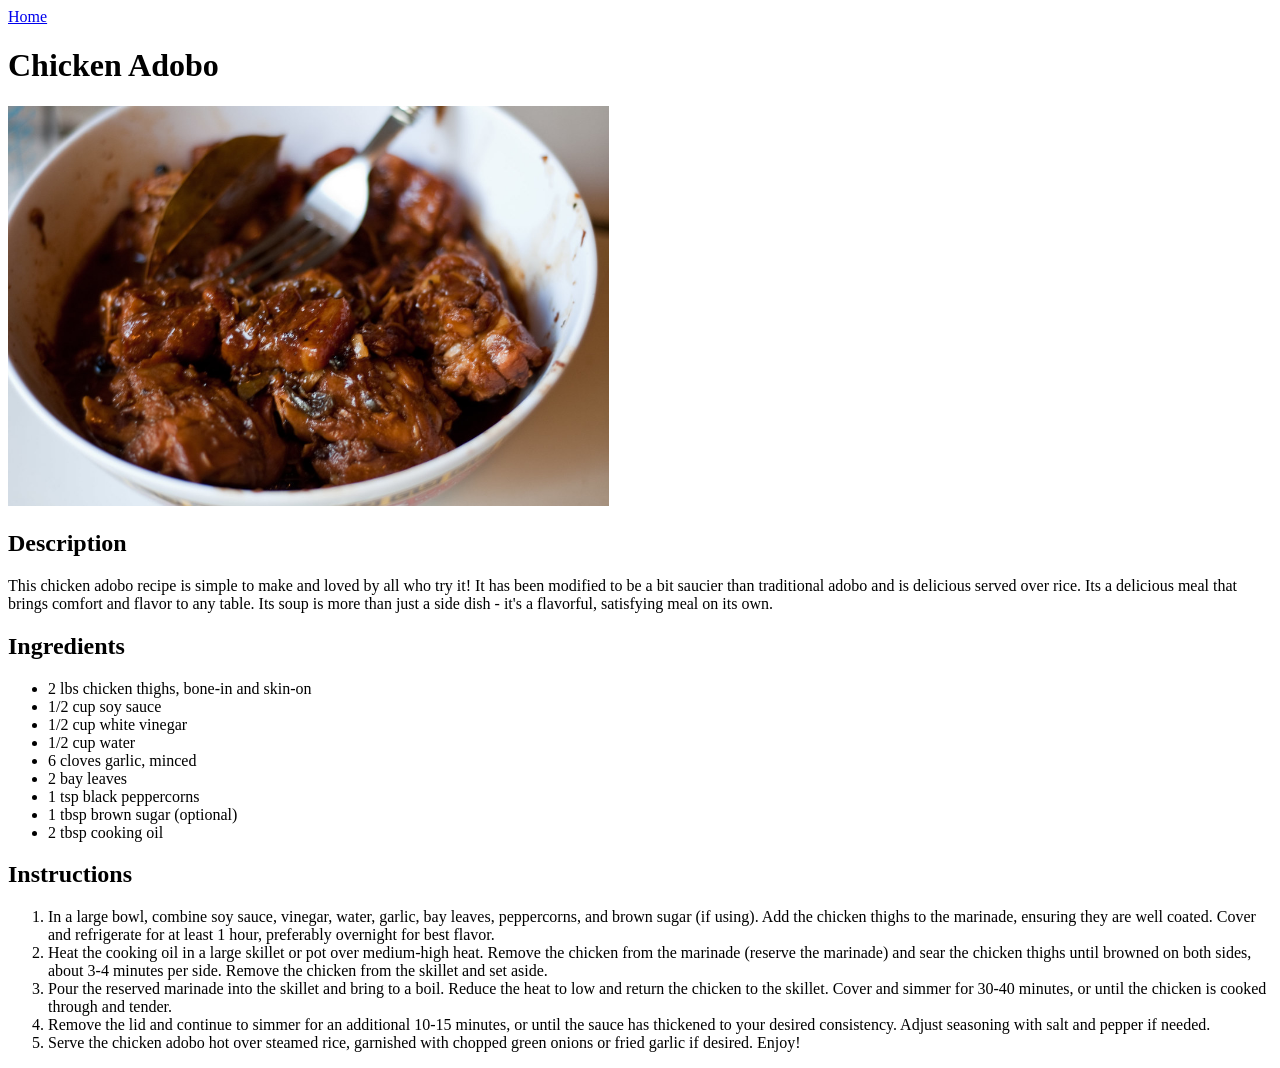
==== recipes/chicken_adobo.html @ a67e0033 "Fixed the image path and Home link     The path was incorrect and was causing the image to not load " ====
<!DOCTYPE html>
<html lang="en">
<head>
    <meta charset="UTF-8">
    <meta name="viewport" content="width=device-width, initial-scale=1.0">
    <title>Chicken Adobo</title>
</head>

<body>
    <a href="../index.html">Home</a>

    <h1>Chicken Adobo</h1>
    <img src="../images/chicken_adobo.jpg" alt="Image of a Chicken Adobo" height="400" title="Chicken Adobo">

    <h2>Description</h2>

    <p>This chicken adobo recipe is simple to make and loved by all who try it! It has been modified to be a bit saucier than traditional adobo and is delicious served over rice. Its a delicious meal that brings comfort and flavor to any table. Its soup is more than just a side dish - it's a flavorful, satisfying meal on its own.</p>

    <h2>Ingredients</h2>
        <ul>
            <li>2 lbs chicken thighs, bone-in and skin-on</li>
            <li>1/2 cup soy sauce</li>
            <li>1/2 cup white vinegar</li>
            <li>1/2 cup water</li>
            <li>6 cloves garlic, minced</li>
            <li>2 bay leaves</li>
            <li>1 tsp black peppercorns</li>
            <li>1 tbsp brown sugar (optional)</li>
            <li>2 tbsp cooking oil</li>
        </ul>

    <h2>Instructions</h2>
        <ol>
            <li>In a large bowl, combine soy sauce, vinegar, water, garlic, bay leaves, peppercorns, and brown sugar (if using). Add the chicken thighs to the marinade, ensuring they are well coated. Cover and refrigerate for at least 1 hour, preferably overnight for best flavor.</li>
            <li>Heat the cooking oil in a large skillet or pot over medium-high heat. Remove the chicken from the marinade (reserve the marinade) and sear the chicken thighs until browned on both sides, about 3-4 minutes per side. Remove the chicken from the skillet and set aside.</li>
            <li>Pour the reserved marinade into the skillet and bring to a boil. Reduce the heat to low and return the chicken to the skillet. Cover and simmer for 30-40 minutes, or until the chicken is cooked through and tender.</li>
            <li>Remove the lid and continue to simmer for an additional 10-15 minutes, or until the sauce has thickened to your desired consistency. Adjust seasoning with salt and pepper if needed.</li>
            <li>Serve the chicken adobo hot over steamed rice, garnished with chopped green onions or fried garlic if desired. Enjoy!</li>
        </ol> 
</body>

</html>
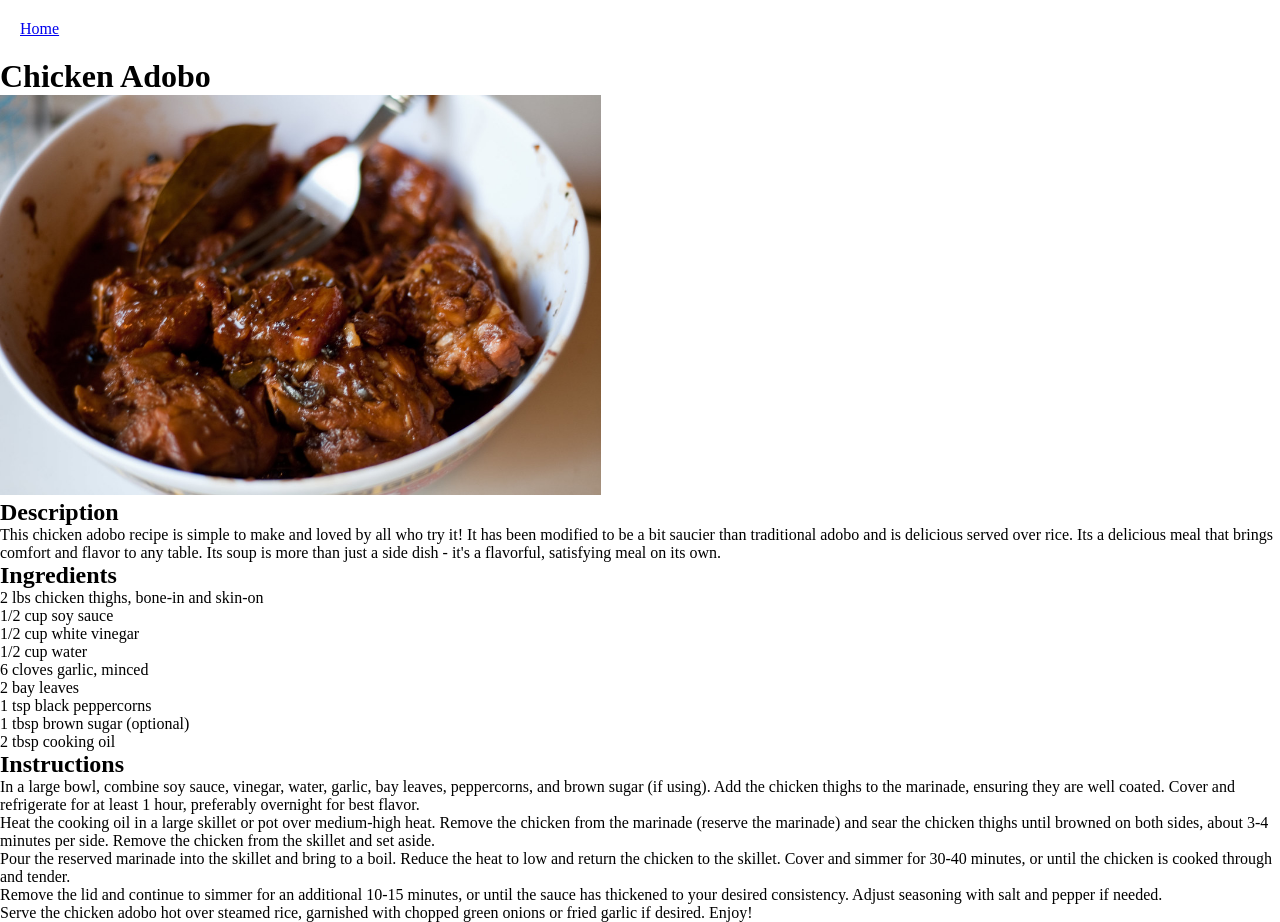
==== commit 674acb63: "Styled the homepage     Made a simple style for the homepage, will improve it later." ====
--- a/recipes/chicken_adobo.html
+++ b/recipes/chicken_adobo.html
@@ -4,13 +4,16 @@
     <meta charset="UTF-8">
     <meta name="viewport" content="width=device-width, initial-scale=1.0">
     <title>Chicken Adobo</title>
+    <link rel="stylesheet" href="../styles.css">
 </head>
 
 <body>
-    <a href="../index.html">Home</a>
+    <div class="Backbutton">
+        <a href="../index.html">Home</a>
+    </div>
 
     <h1>Chicken Adobo</h1>
-    <img src="../images/chicken_adobo.jpg" alt="Image of a Chicken Adobo" height="400" title="Chicken Adobo">
+    <img src="../images/chicken_adobo.jpg" alt="Image of a Chicken Adobo" height="400" title="Chicken Adobo" class="Chicken-Adobo-Image">
 
     <h2>Description</h2>
 
--- a/styles.css
+++ b/styles.css
@@ -0,0 +1,41 @@
+/* Homepage */
+* {
+  margin: 0;
+  padding: 0;
+  box-sizing: border-box;
+}
+
+.homepage {
+    text-align: center;
+    margin: 0;
+    font-family: 'Times New Roman', Times, serif;
+}
+
+.title {
+    display: inline-block;
+    font-size: 30px;
+    background-color: wheat;
+    padding: 10px 20px;
+    border-radius: 12px;
+    margin-top: 30px;
+    box-shadow: 8px 8px 0px rgba(0,0,0,0.1);
+}
+
+.desc {
+    padding: 20px 0px 0px;
+    font-size: 20px;
+}
+
+.foodlist {
+    list-style: circle;
+    padding: 0px;
+    text-align: center;
+    margin: 5px;
+}
+
+/* Chicken Adobo */
+
+.Backbutton {
+    text-align: left;
+    margin: 20px;
+}
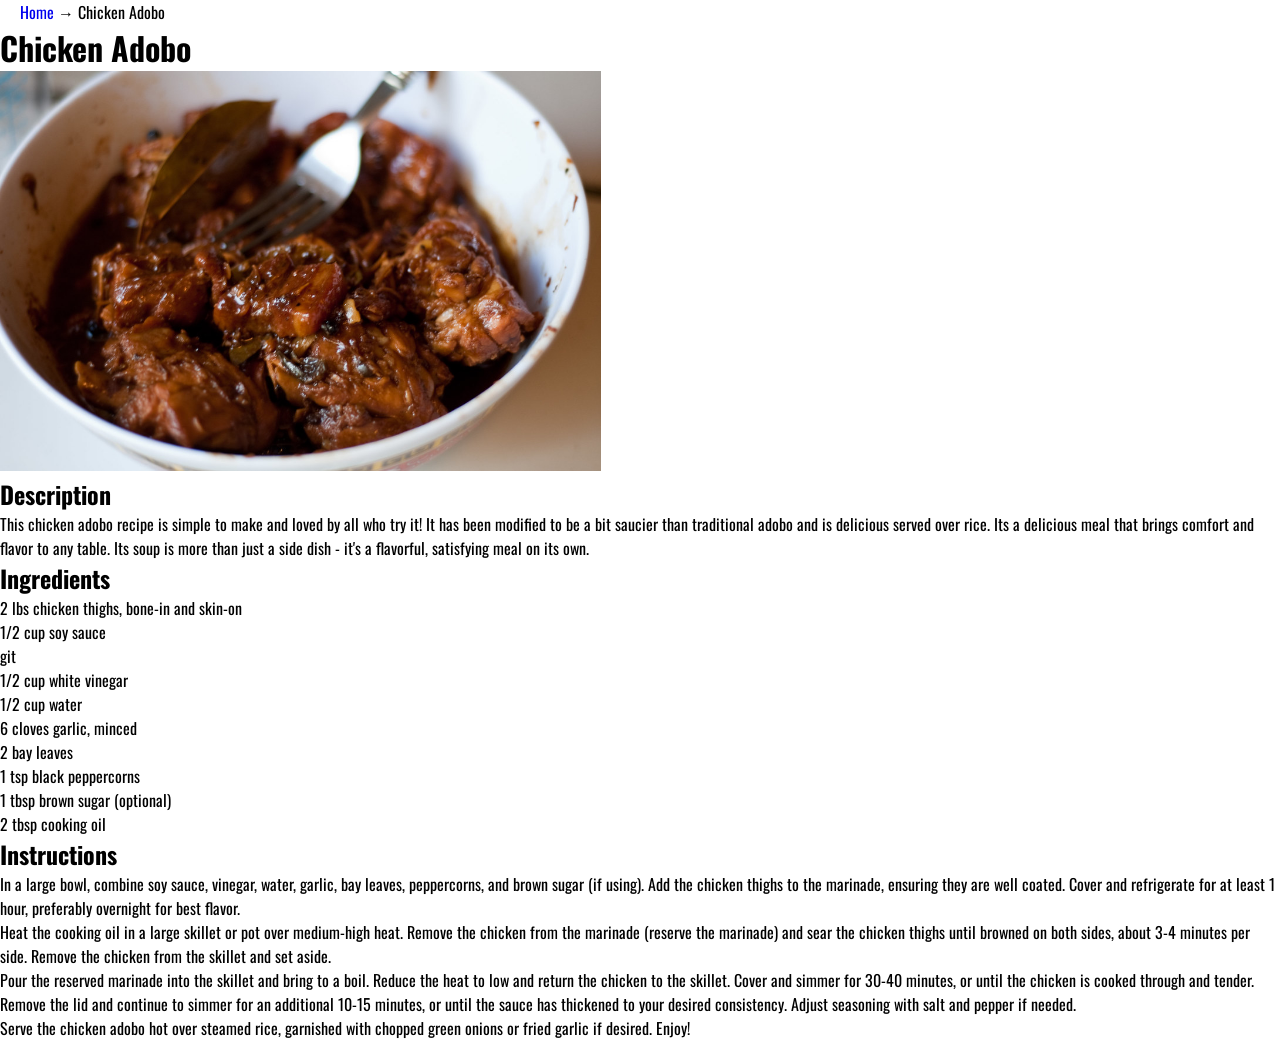
==== commit 04a57b23: "Trying out custom fonts     Trying custom fonts found on a website, used google fonts to figure out " ====
--- a/recipes/chicken_adobo.html
+++ b/recipes/chicken_adobo.html
@@ -1,6 +1,9 @@
 <!DOCTYPE html>
 <html lang="en">
 <head>
+    <link rel="preconnect" href="https://fonts.googleapis.com">
+    <link rel="preconnect" href="https://fonts.gstatic.com" crossorigin>
+    <link href="https://fonts.googleapis.com/css2?family=Oswald:wght@200..700&family=Source+Sans+3:ital,wght@0,200..900;1,200..900&display=swap" rel="stylesheet">
     <meta charset="UTF-8">
     <meta name="viewport" content="width=device-width, initial-scale=1.0">
     <title>Chicken Adobo</title>
@@ -8,12 +11,12 @@
 </head>
 
 <body>
-    <div class="Backbutton">
-        <a href="../index.html">Home</a>
-    </div>
+    <nav class="Backbutton">
+      <a href="../index.html"> Home</a> → <span class="current-page">Chicken Adobo</span>
+    </nav>
 
     <h1>Chicken Adobo</h1>
-    <img src="../images/chicken_adobo.jpg" alt="Image of a Chicken Adobo" height="400" title="Chicken Adobo" class="Chicken-Adobo-Image">
+    <img src="../images/chicken_adobo.jpg" alt="Image of a Chicken Adobo" height="400" title="Chicken Adobo">
 
     <h2>Description</h2>
 
@@ -22,7 +25,7 @@
     <h2>Ingredients</h2>
         <ul>
             <li>2 lbs chicken thighs, bone-in and skin-on</li>
-            <li>1/2 cup soy sauce</li>
+            <li>1/2 cup soy sauce</li>git
             <li>1/2 cup white vinegar</li>
             <li>1/2 cup water</li>
             <li>6 cloves garlic, minced</li>
--- a/styles.css
+++ b/styles.css
@@ -3,17 +3,17 @@
   margin: 0;
   padding: 0;
   box-sizing: border-box;
+  font-family: "Oswald"
 }
 
 .homepage {
     text-align: center;
-    margin: 0;
-    font-family: 'Times New Roman', Times, serif;
+    margin: 0 auto;
 }
 
 .title {
     display: inline-block;
-    font-size: 30px;
+    font-size: 40px;
     background-color: wheat;
     padding: 10px 20px;
     border-radius: 12px;
@@ -35,7 +35,12 @@
 
 /* Chicken Adobo */
 
-.Backbutton {
+.Backbutton a {
     text-align: left;
-    margin: 20px;
+    margin-left:20px;
+    text-decoration: none;;
+}
+
+.current-page {
+    color: black;
 }
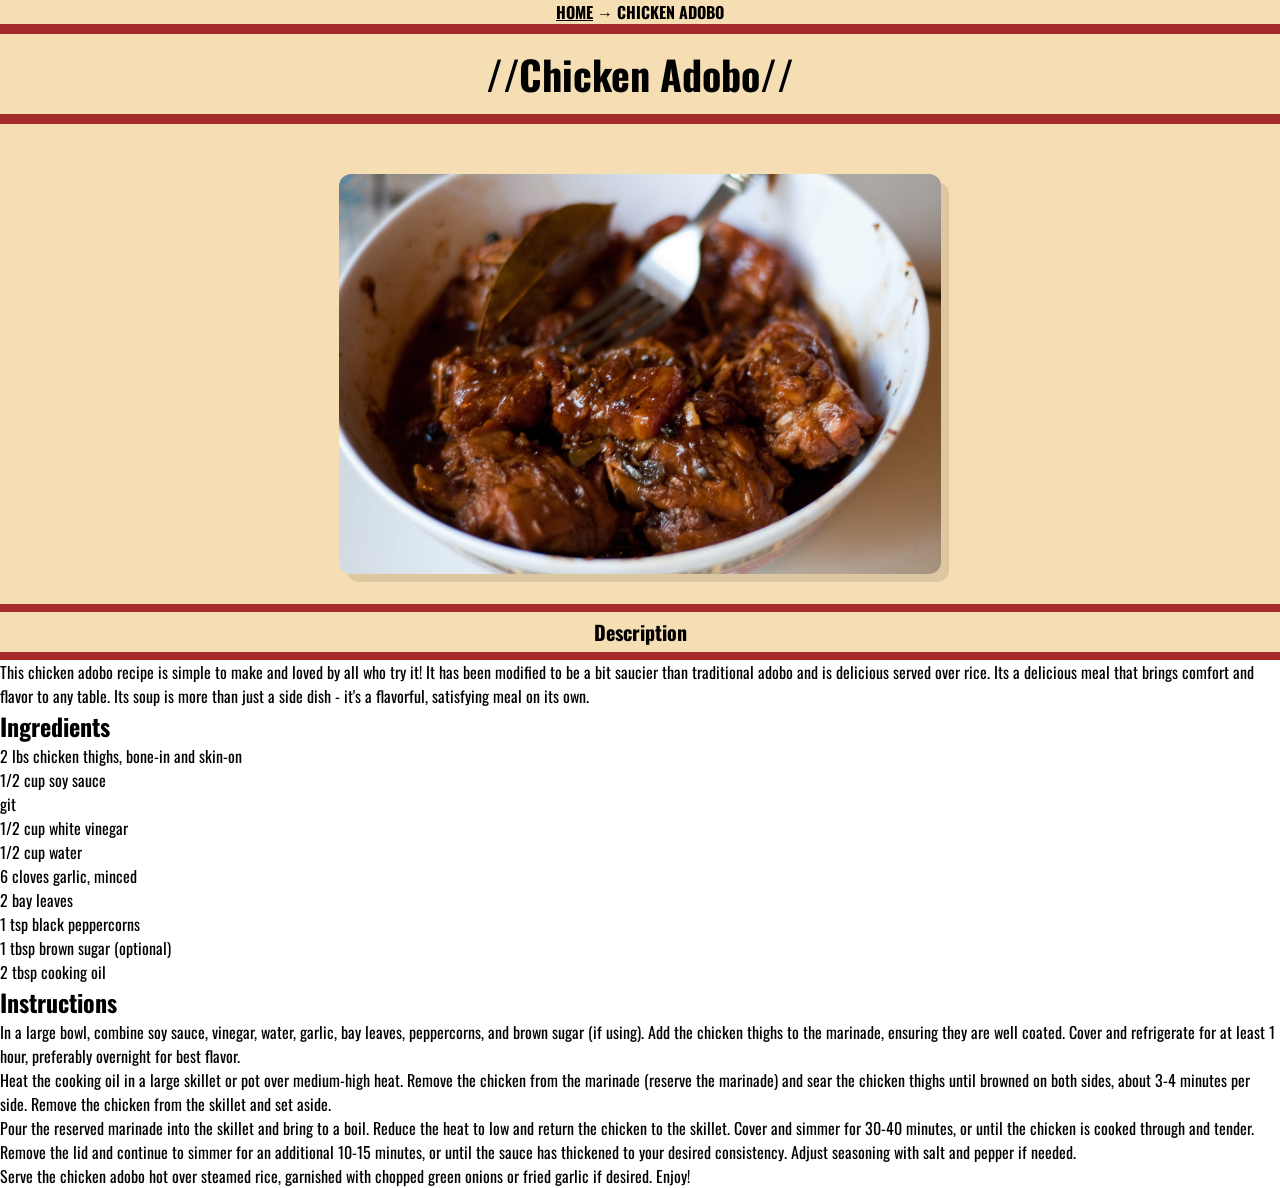
==== commit 25ca65df: "Worked on the Chicken Adobo page     Will adjust some more things after this commit, but I want to c" ====
--- a/recipes/chicken_adobo.html
+++ b/recipes/chicken_adobo.html
@@ -12,13 +12,16 @@
 
 <body>
     <nav class="Backbutton">
-      <a href="../index.html"> Home</a> → <span class="current-page">Chicken Adobo</span>
+      <a href="../index.html"> HOME</a> → <span class="current-page">CHICKEN ADOBO</span>
     </nav>
 
-    <h1>Chicken Adobo</h1>
-    <img src="../images/chicken_adobo.jpg" alt="Image of a Chicken Adobo" height="400" title="Chicken Adobo">
+    <h1 class="title-chickenadobo">//Chicken Adobo//</h1>
 
-    <h2>Description</h2>
+    <div class="imgcontainer-chickendobo">
+        <img src="../images/chicken_adobo.jpg" alt="Image of a Chicken Adobo" height="400" title="Chicken Adobo" class="img-chickenadobo">
+    </div>
+
+    <h2 class="desc-chickenadobo">Description</h2>
 
     <p>This chicken adobo recipe is simple to make and loved by all who try it! It has been modified to be a bit saucier than traditional adobo and is delicious served over rice. Its a delicious meal that brings comfort and flavor to any table. Its soup is more than just a side dish - it's a flavorful, satisfying meal on its own.</p>
 
--- a/styles.css
+++ b/styles.css
@@ -3,7 +3,7 @@
   margin: 0;
   padding: 0;
   box-sizing: border-box;
-  font-family: "Oswald"
+  font-family: "Oswald", 'Times New Roman', sans-serif;
 }
 
 .homepage {
@@ -35,12 +35,50 @@
 
 /* Chicken Adobo */
 
+.Backbutton {
+    background-color: wheat;
+    text-align: center;
+    color: black;
+    border-bottom: 10px solid brown;
+    font-weight: bold;
+}
+
 .Backbutton a {
-    text-align: left;
-    margin-left:20px;
-    text-decoration: none;;
+    text-decoration: underline  ;
+    color: black;
 }
 
 .current-page {
     color: black;
+}
+
+.title-chickenadobo {
+    text-align: center;
+    font-size: 40px;
+    background-color: wheat;
+    padding: 10px 20px;
+    box-shadow: 8px 8px 0px rgba(0,0,0,0.1);
+}
+
+.img-chickenadobo {
+    width: auto;
+    display: block;
+    margin: 50px auto 20px;
+    border-radius: 12px;
+    box-shadow: 8px 8px 0px rgba(0,0,0,0.1);
+}
+
+.imgcontainer-chickendobo {
+    border-top: 10px solid brown;
+    background-color: wheat;
+    border-bottom: 10px solid wheat;
+}
+
+.desc-chickenadobo {
+    text-align: center;
+    font-size: 20px;
+    padding: 5px;
+    border-top: 8px solid brown;
+    border-bottom: 8px solid brown;
+    background-color: wheat;
 }
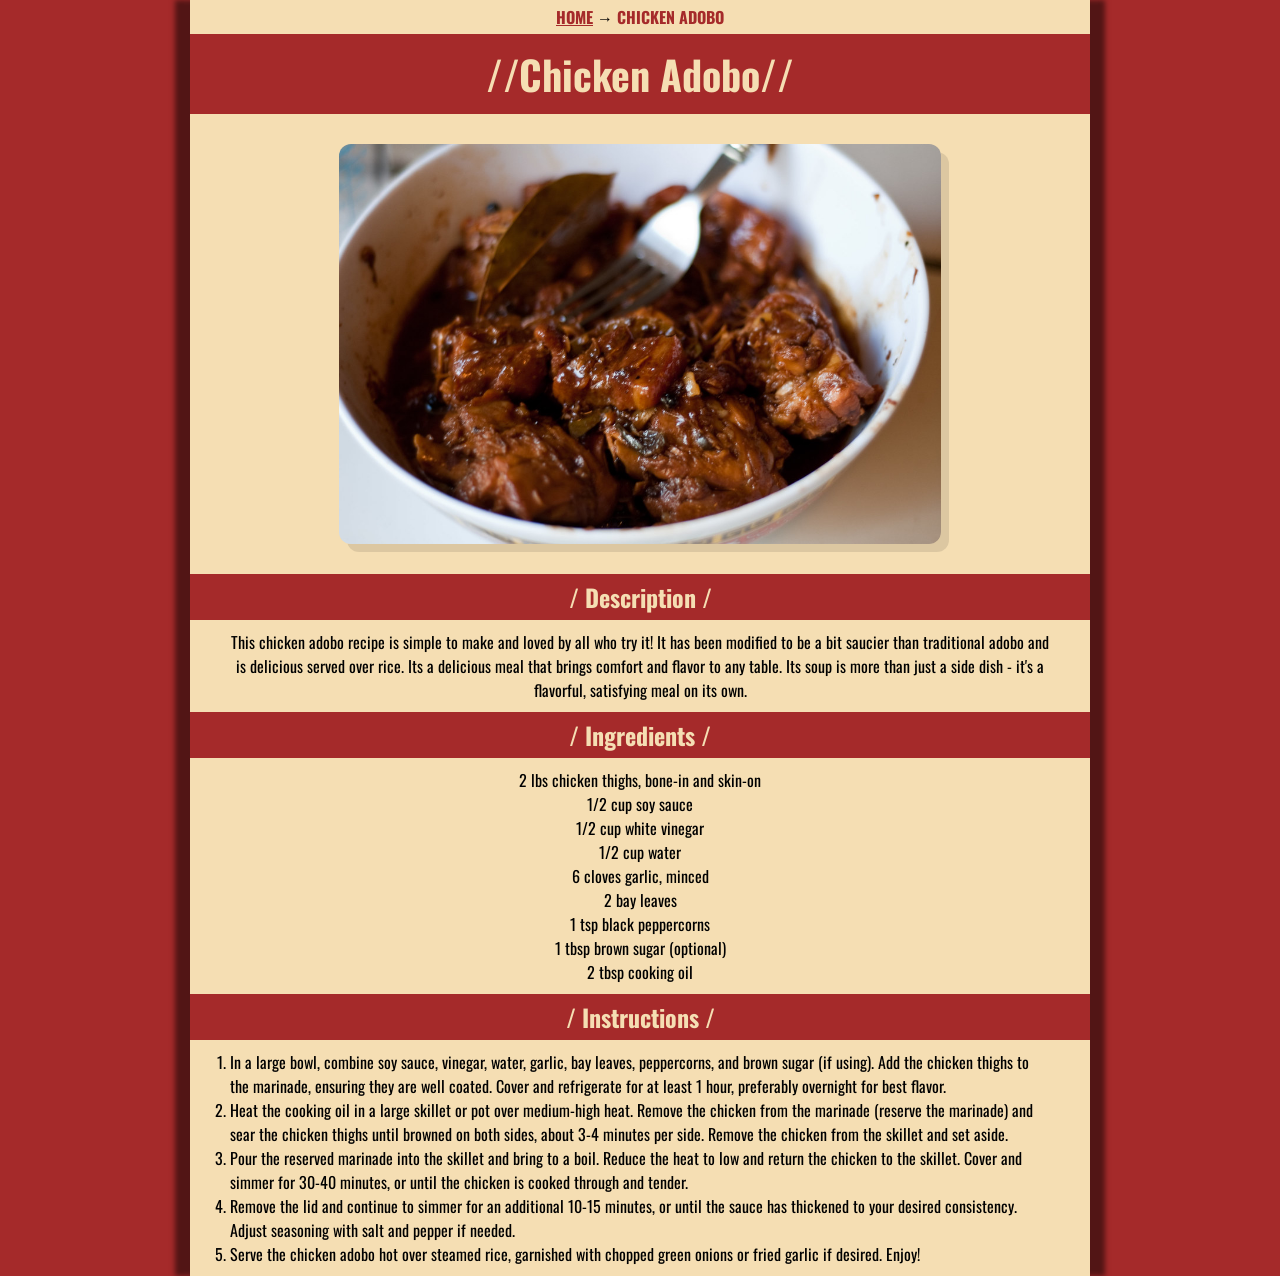
==== commit c419e467: "Chicken adobo and homepage styled     made css more "universal" so i can just use it everywhere" ====
--- a/recipes/chicken_adobo.html
+++ b/recipes/chicken_adobo.html
@@ -11,24 +11,26 @@
 </head>
 
 <body>
-    <nav class="Backbutton">
-      <a href="../index.html"> HOME</a> → <span class="current-page">CHICKEN ADOBO</span>
-    </nav>
+    <div class="container">
+        <nav class="Backbutton">
+        <a href="../index.html"> HOME</a> → <span class="current-page">CHICKEN ADOBO</span>
+        </nav>
 
-    <h1 class="title-chickenadobo">//Chicken Adobo//</h1>
+        <h1 class="title-header">//Chicken Adobo//</h1>
 
-    <div class="imgcontainer-chickendobo">
-        <img src="../images/chicken_adobo.jpg" alt="Image of a Chicken Adobo" height="400" title="Chicken Adobo" class="img-chickenadobo">
-    </div>
+        <div class="imgcontainer">
+            <img src="../images/chicken_adobo.jpg" alt="Image of a Chicken Adobo" height="400" title="Chicken Adobo" class="img">
+        </div>
 
-    <h2 class="desc-chickenadobo">Description</h2>
+        <h2 class="header-description">/ Description /</h2>
 
-    <p>This chicken adobo recipe is simple to make and loved by all who try it! It has been modified to be a bit saucier than traditional adobo and is delicious served over rice. Its a delicious meal that brings comfort and flavor to any table. Its soup is more than just a side dish - it's a flavorful, satisfying meal on its own.</p>
+            <p class="paragraph-desc">This chicken adobo recipe is simple to make and loved by all who try it! It has been modified to be a bit saucier than traditional adobo and is delicious served over rice. Its a delicious meal that brings comfort and flavor to any table. Its soup is more than just a side dish - it's a flavorful, satisfying meal on its own.</p>
 
-    <h2>Ingredients</h2>
-        <ul>
+        <h2 class="header-ingredients">/ Ingredients /</h2>
+
+        <ul class="list-ingredients">
             <li>2 lbs chicken thighs, bone-in and skin-on</li>
-            <li>1/2 cup soy sauce</li>git
+            <li>1/2 cup soy sauce</li>
             <li>1/2 cup white vinegar</li>
             <li>1/2 cup water</li>
             <li>6 cloves garlic, minced</li>
@@ -38,14 +40,16 @@
             <li>2 tbsp cooking oil</li>
         </ul>
 
-    <h2>Instructions</h2>
-        <ol>
+        <h2 class="header-instructions">/ Instructions /</h2>
+
+        <ol class="list-instructions">
             <li>In a large bowl, combine soy sauce, vinegar, water, garlic, bay leaves, peppercorns, and brown sugar (if using). Add the chicken thighs to the marinade, ensuring they are well coated. Cover and refrigerate for at least 1 hour, preferably overnight for best flavor.</li>
             <li>Heat the cooking oil in a large skillet or pot over medium-high heat. Remove the chicken from the marinade (reserve the marinade) and sear the chicken thighs until browned on both sides, about 3-4 minutes per side. Remove the chicken from the skillet and set aside.</li>
             <li>Pour the reserved marinade into the skillet and bring to a boil. Reduce the heat to low and return the chicken to the skillet. Cover and simmer for 30-40 minutes, or until the chicken is cooked through and tender.</li>
             <li>Remove the lid and continue to simmer for an additional 10-15 minutes, or until the sauce has thickened to your desired consistency. Adjust seasoning with salt and pepper if needed.</li>
             <li>Serve the chicken adobo hot over steamed rice, garnished with chopped green onions or fried garlic if desired. Enjoy!</li>
         </ol> 
+    </div>
 </body>
 
 </html>
--- a/styles.css
+++ b/styles.css
@@ -1,4 +1,4 @@
-/* Homepage */
+/* css */
 * {
   margin: 0;
   padding: 0;
@@ -6,10 +6,136 @@
   font-family: "Oswald", 'Times New Roman', sans-serif;
 }
 
-.homepage {
-    text-align: center;
+body {
+    background-color: brown;
+}
+
+.container {
+    background-color: wheat;
+    box-shadow: 15px 0px 5px rgba(0,0,0,0.5), -15px 0px 5px rgba(0,0,0,0.5);
+    max-width: 900px;
     margin: 0 auto;
 }
+
+.container-homepage {
+    background-color: wheat;
+    box-shadow: 15px 15px 10px rgba(0,0,0,0.5), -15px -15px 10px rgba(0,0,0,0.5);
+    max-width: 500px;
+    margin: 500px auto;
+    padding-bottom: 30px;
+}
+
+.list-homepage a {
+    text-decoration: underline;
+    color: brown;
+}
+
+.list-homepage {
+    list-style: none;
+    text-align: center;
+    margin: 10px 0px;
+    border-radius: 20px;
+    text-align: center;
+    font-weight: bold;
+}
+
+.header-description-homepage {
+    text-align: center;
+    color: wheat;
+    padding: 5px;
+    border-top: 20px solid wheat;
+    border-bottom: 8px;
+    background-color: brown;
+}
+
+.Backbutton {
+    background-color: wheat;
+    text-align: center;
+    font-weight: bold;
+    padding-bottom: 5px;
+    padding-top: 5px;
+}
+
+.Backbutton a {
+    text-decoration: underline  ;
+    color: brown;
+}
+
+.current-page {
+    color: brown;
+}
+
+.title-header {
+    text-align: center;
+    font-size: 40px;
+    color: wheat;
+    background-color: brown;
+    padding: 10px 20px;
+}
+
+.img {
+    width: auto;
+    display: block;
+    margin: 20px auto 20px;
+    border-radius: 12px;
+    box-shadow: 8px 8px 0px rgba(0,0,0,0.1);
+}
+
+.imgcontainer {
+    border-top: 10px solid wheat;
+    background-color: wheat;
+    border-bottom: 10px solid wheat;
+}
+
+.header-description {
+    text-align: center;
+    color: wheat;
+    padding: 5px;
+    border-top: 8px;
+    border-bottom: 8px;
+    background-color: brown;
+}
+
+.paragraph-desc {
+    text-align: center;
+    background-color: wheat;
+    padding: 10px 40px 10px 40px;
+}
+
+.header-ingredients {
+    text-align: center;
+    color: wheat;
+    padding: 5px;
+    border-top: 8px;
+    border-bottom: 8px;
+    background-color: brown;
+}
+
+.list-ingredients {
+    list-style: none;
+    text-align: center;
+    margin: 10px 0px;
+    border-radius: 20px;
+    text-align: center;
+}
+
+.header-instructions {
+    text-align: center;
+    color: wheat;
+    padding: 5px;
+    border-top: 8px;
+    border-bottom: 8px;
+    background-color: brown;
+}
+
+.list-instructions {
+    padding-left: 20px;
+    text-align: left;
+    padding: 10px 40px 10px 40px;
+}
+
+
+/* Homepage */
 
 .title {
     display: inline-block;
@@ -24,61 +150,11 @@
 .desc {
     padding: 20px 0px 0px;
     font-size: 20px;
+    text-align: center;
 }
 
-.foodlist {
-    list-style: circle;
-    padding: 0px;
-    text-align: center;
-    margin: 5px;
-}
 
-/* Chicken Adobo */
 
-.Backbutton {
-    background-color: wheat;
-    text-align: center;
-    color: black;
-    border-bottom: 10px solid brown;
-    font-weight: bold;
-}
 
-.Backbutton a {
-    text-decoration: underline  ;
-    color: black;
-}
 
-.current-page {
-    color: black;
-}
 
-.title-chickenadobo {
-    text-align: center;
-    font-size: 40px;
-    background-color: wheat;
-    padding: 10px 20px;
-    box-shadow: 8px 8px 0px rgba(0,0,0,0.1);
-}
-
-.img-chickenadobo {
-    width: auto;
-    display: block;
-    margin: 50px auto 20px;
-    border-radius: 12px;
-    box-shadow: 8px 8px 0px rgba(0,0,0,0.1);
-}
-
-.imgcontainer-chickendobo {
-    border-top: 10px solid brown;
-    background-color: wheat;
-    border-bottom: 10px solid wheat;
-}
-
-.desc-chickenadobo {
-    text-align: center;
-    font-size: 20px;
-    padding: 5px;
-    border-top: 8px solid brown;
-    border-bottom: 8px solid brown;
-    background-color: wheat;
-}
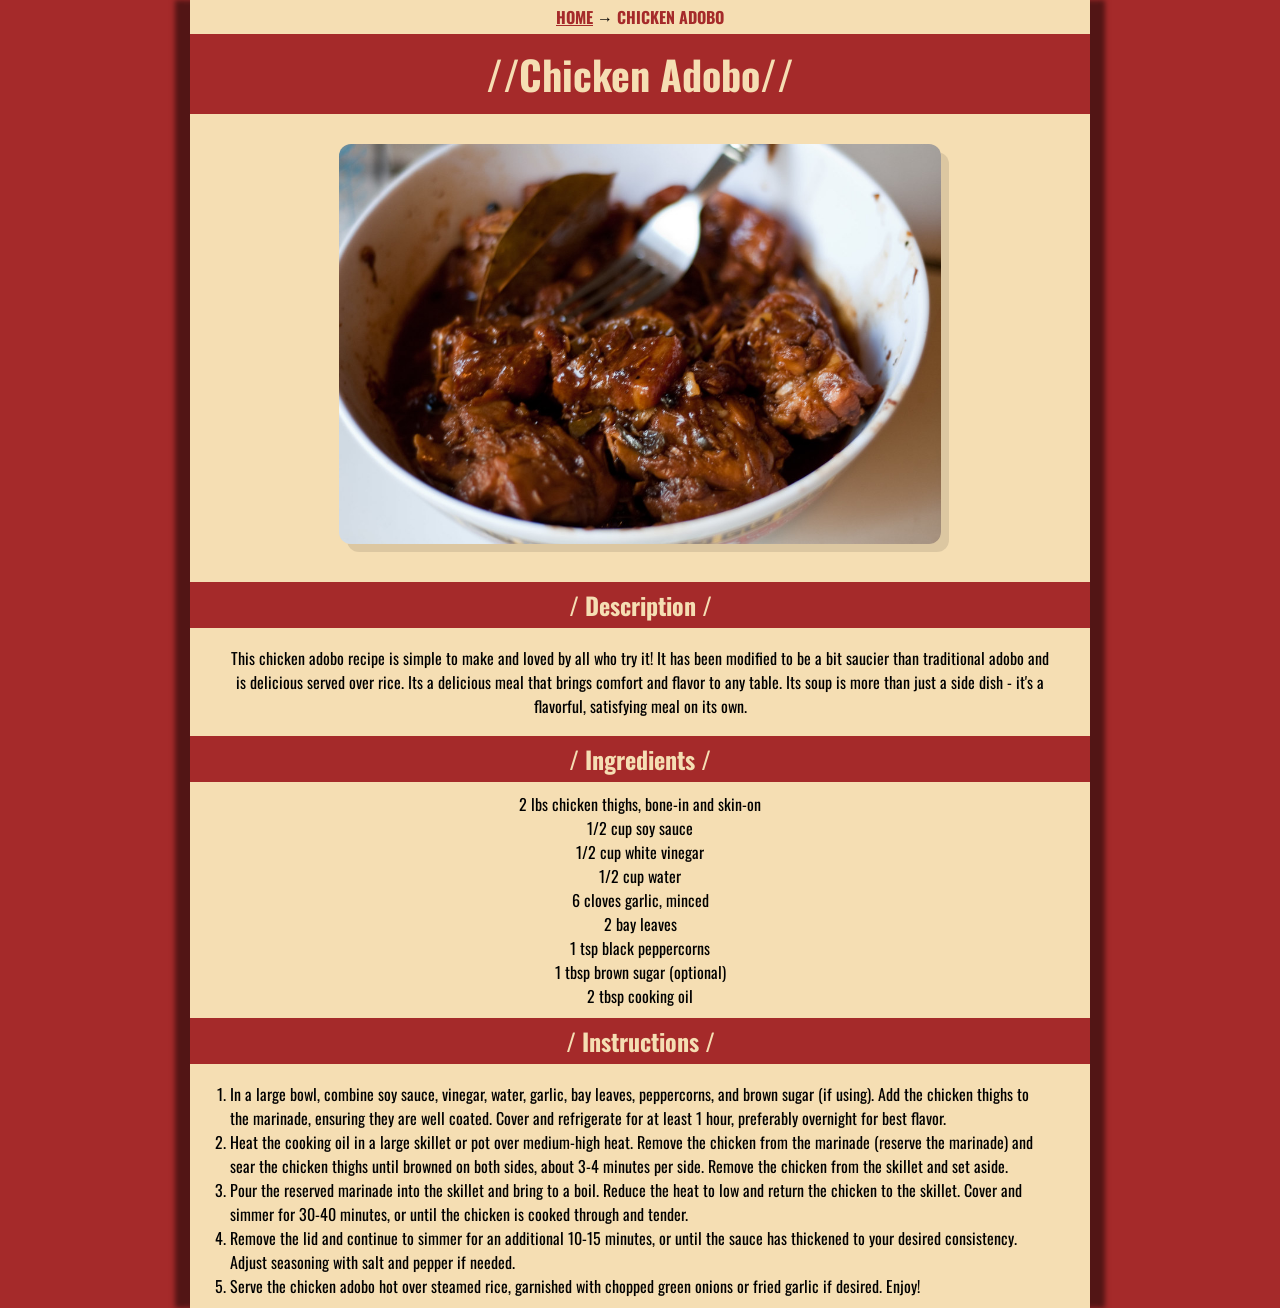
==== commit 81d107d3: "proofread the code (?)     just some minor fixes, removed duplicate code and left over code" ====
--- a/recipes/chicken_adobo.html
+++ b/recipes/chicken_adobo.html
@@ -19,7 +19,7 @@
         <h1 class="title-header">//Chicken Adobo//</h1>
 
         <div class="imgcontainer">
-            <img src="../images/chicken_adobo.jpg" alt="Image of a Chicken Adobo" height="400" title="Chicken Adobo" class="img">
+            <img src="../images/chicken_adobo.jpg" alt="Image of a Chicken Adobo" height="400" title="Chicken Adobo" class="recipe-img">
         </div>
 
         <h2 class="header-description">/ Description /</h2>
--- a/styles.css
+++ b/styles.css
@@ -32,7 +32,6 @@
 
 .list-homepage {
     list-style: none;
-    text-align: center;
     margin: 10px 0px;
     border-radius: 20px;
     text-align: center;
@@ -73,7 +72,7 @@
     padding: 10px 20px;
 }
 
-.img {
+.recipe-img {
     width: auto;
     display: block;
     margin: 20px auto 20px;
@@ -91,8 +90,8 @@
     text-align: center;
     color: wheat;
     padding: 5px;
-    border-top: 8px;
-    border-bottom: 8px;
+    margin-top: 8px;
+    margin-bottom: 8px;
     background-color: brown;
 }
 
@@ -106,8 +105,8 @@
     text-align: center;
     color: wheat;
     padding: 5px;
-    border-top: 8px;
-    border-bottom: 8px;
+    margin-top: 8px;
+    margin-bottom: 8px;
     background-color: brown;
 }
 
@@ -116,15 +115,14 @@
     text-align: center;
     margin: 10px 0px;
     border-radius: 20px;
-    text-align: center;
 }
 
 .header-instructions {
     text-align: center;
     color: wheat;
     padding: 5px;
-    border-top: 8px;
-    border-bottom: 8px;
+    margin-top: 8px;
+    margin-bottom: 8px;
     background-color: brown;
 }
 
@@ -132,29 +130,4 @@
     padding-left: 20px;
     text-align: left;
     padding: 10px 40px 10px 40px;
-}
-
-
-/* Homepage */
-
-.title {
-    display: inline-block;
-    font-size: 40px;
-    background-color: wheat;
-    padding: 10px 20px;
-    border-radius: 12px;
-    margin-top: 30px;
-    box-shadow: 8px 8px 0px rgba(0,0,0,0.1);
-}
-
-.desc {
-    padding: 20px 0px 0px;
-    font-size: 20px;
-    text-align: center;
-}
-
-
-
-
-
-
+}
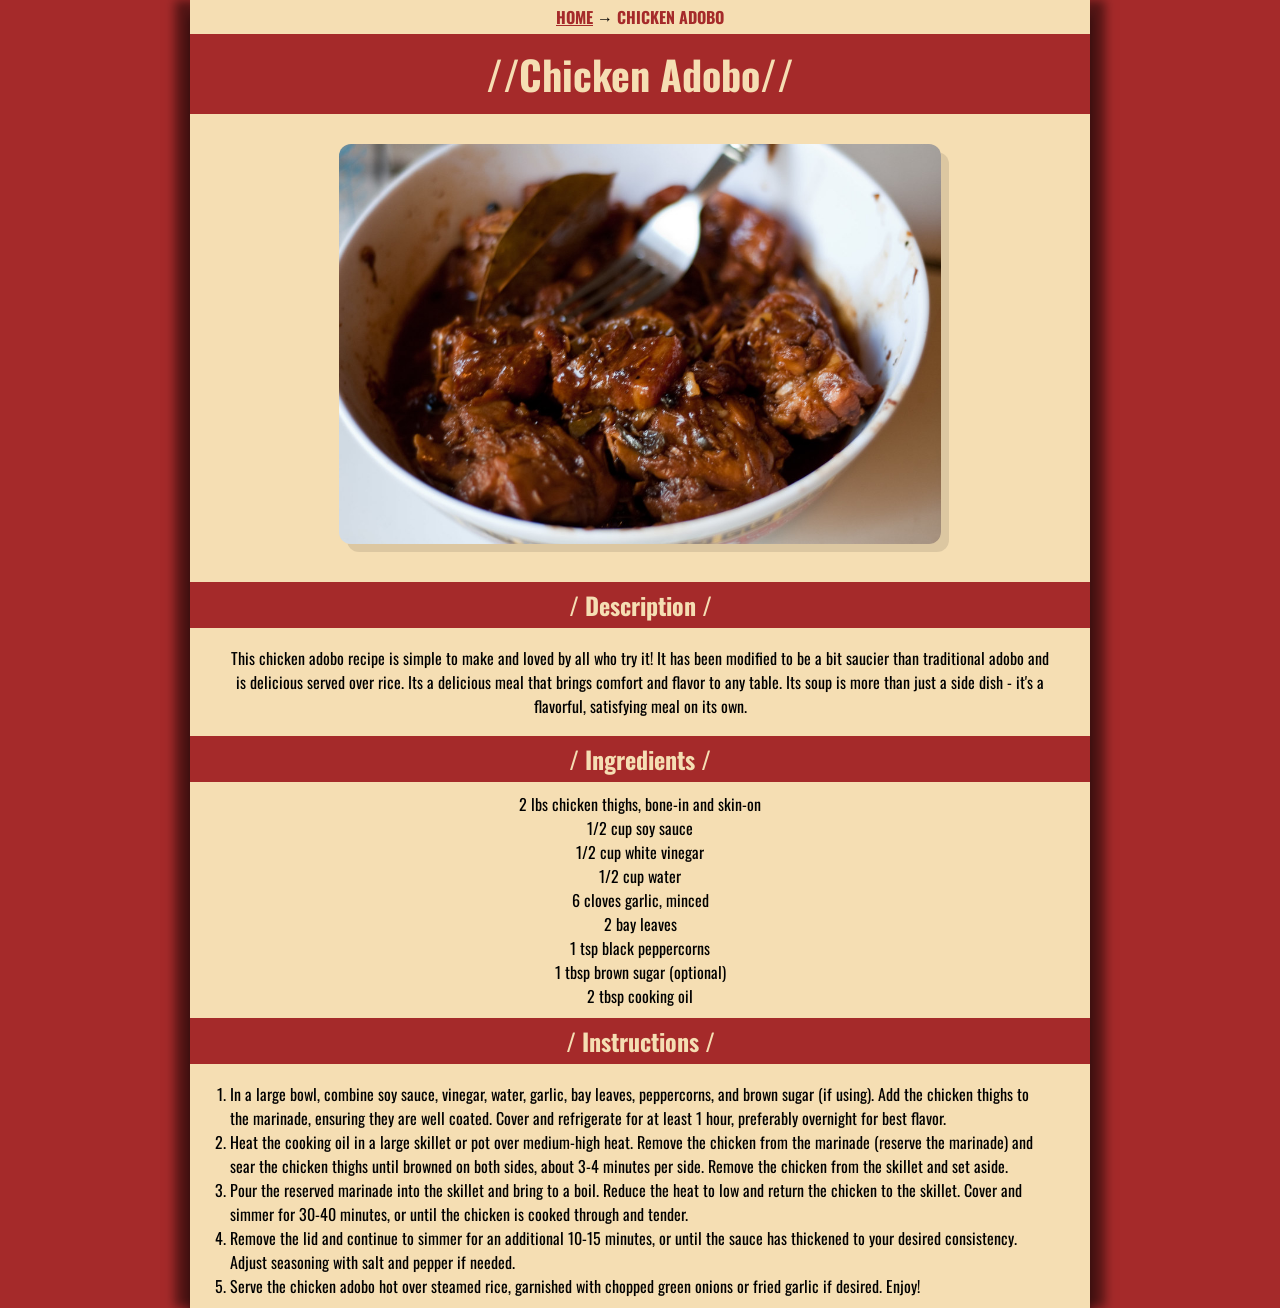
==== commit 67f052db: "lumpiang shanghai styled, fixed indent     styled shanghai and fixed some minor indent issue going a" ====
--- a/recipes/chicken_adobo.html
+++ b/recipes/chicken_adobo.html
@@ -12,8 +12,9 @@
 
 <body>
     <div class="container">
+        
         <nav class="Backbutton">
-        <a href="../index.html"> HOME</a> → <span class="current-page">CHICKEN ADOBO</span>
+            <a href="../index.html"> HOME</a> → <span class="current-page">CHICKEN ADOBO</span>
         </nav>
 
         <h1 class="title-header">//Chicken Adobo//</h1>
@@ -24,7 +25,7 @@
 
         <h2 class="header-description">/ Description /</h2>
 
-            <p class="paragraph-desc">This chicken adobo recipe is simple to make and loved by all who try it! It has been modified to be a bit saucier than traditional adobo and is delicious served over rice. Its a delicious meal that brings comfort and flavor to any table. Its soup is more than just a side dish - it's a flavorful, satisfying meal on its own.</p>
+        <p class="paragraph-desc">This chicken adobo recipe is simple to make and loved by all who try it! It has been modified to be a bit saucier than traditional adobo and is delicious served over rice. Its a delicious meal that brings comfort and flavor to any table. Its soup is more than just a side dish - it's a flavorful, satisfying meal on its own.</p>
 
         <h2 class="header-ingredients">/ Ingredients /</h2>
 
--- a/styles.css
+++ b/styles.css
@@ -12,7 +12,7 @@
 
 .container {
     background-color: wheat;
-    box-shadow: 15px 0px 5px rgba(0,0,0,0.5), -15px 0px 5px rgba(0,0,0,0.5);
+    box-shadow: 15px 0px 10px rgba(0,0,0,0.5), -15px 0px 10px rgba(0,0,0,0.5), 0px 15px 10px rgba(0,0,0,0.5);;
     max-width: 900px;
     margin: 0 auto;
 }
